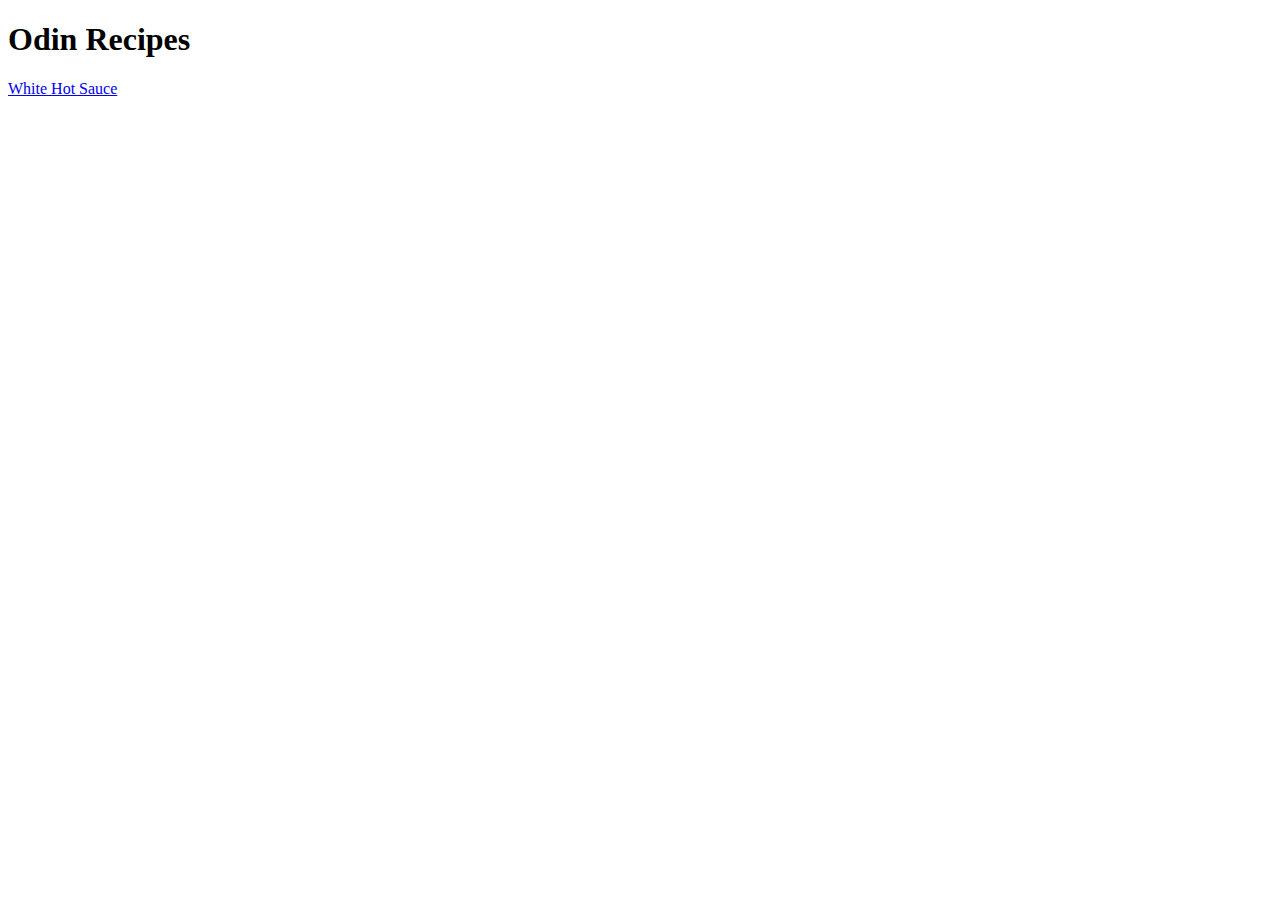
==== index.html @ 16fe8bef "Create root folders, index and first recipe html files" ====
<!DOCTYPE html>
<html lang="en">
    <head>
        <meta charset="utf-8">
        <meta name="viewport" content="width=device-width, initial-scale=1.0">
        <link rel="stylesheet" href="./styles.css">
        <title>Project: Recipes</title>
    </head>
    <body>
        <h1>Odin Recipes</h1>
        <a href="./recipes/whitehotsauce.html">White Hot Sauce</a>
    </body>
</html>
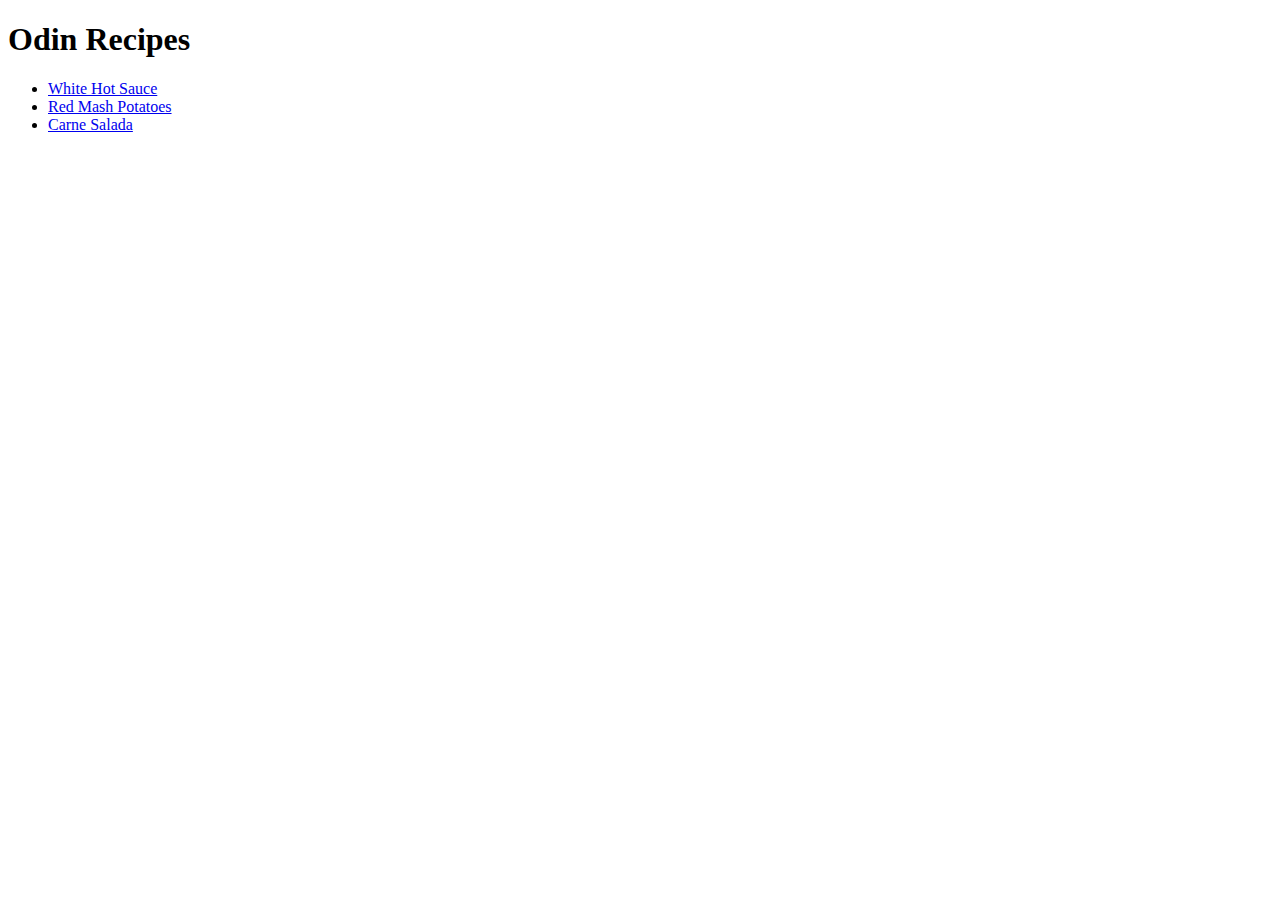
==== commit c8b9d7b2: "Add two recipe templates and link to index.html" ====
--- a/index.html
+++ b/index.html
@@ -8,6 +8,10 @@
     </head>
     <body>
         <h1>Odin Recipes</h1>
-        <a href="./recipes/whitehotsauce.html">White Hot Sauce</a>
+        <ul>
+            <li><a href="./recipes/whitehotsauce.html">White Hot Sauce</a></li>
+            <li><a href="./recipes/redmashpotatoes.html">Red Mash Potatoes</a></li>
+            <li><a href="./recipes/carnesalada.html">Carne Salada</a></li>
+        </ul>
     </body>
 </html>
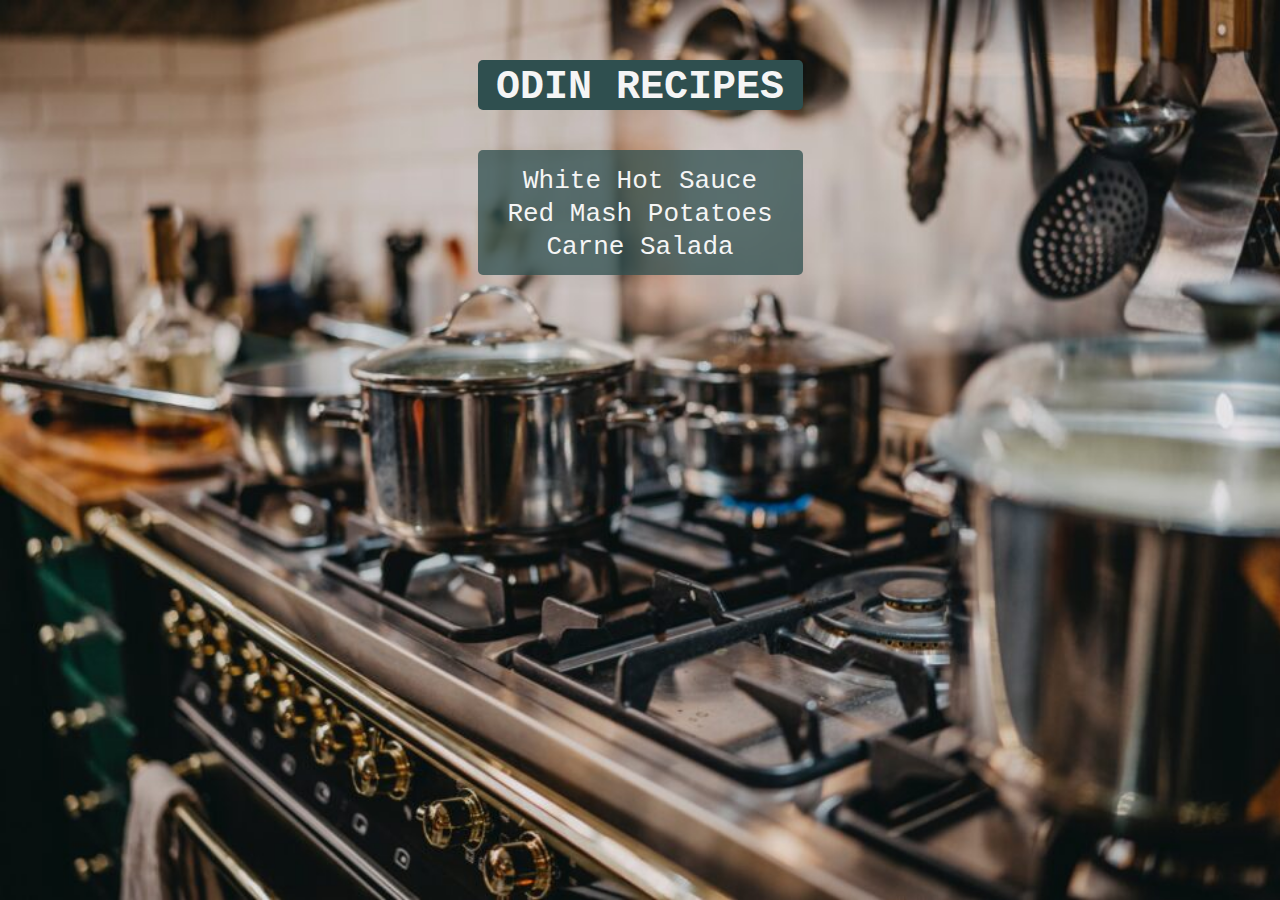
==== commit cdaed8b9: "Finish css on homepage, make minor edits to pages" ====
--- a/index.html
+++ b/index.html
@@ -6,12 +6,12 @@
         <link rel="stylesheet" href="./styles.css">
         <title>Project: Recipes</title>
     </head>
-    <body>
-        <h1>Odin Recipes</h1>
-        <ul>
-            <li><a href="./recipes/whitehotsauce.html">White Hot Sauce</a></li>
-            <li><a href="./recipes/redmashpotatoes.html">Red Mash Potatoes</a></li>
-            <li><a href="./recipes/carnesalada.html">Carne Salada</a></li>
-        </ul>
+    <body class="homepage">
+        <h1>ODIN RECIPES</h1>
+        <div class="index-links">
+            <a href="./recipes/whitehotsauce.html">White Hot Sauce</a>
+            <a href="./recipes/redmashpotatoes.html">Red Mash Potatoes</a>
+            <a href="./recipes/carnesalada.html">Carne Salada</a>
+        </div>
     </body>
 </html>
--- a/styles.css
+++ b/styles.css
@@ -0,0 +1,59 @@
+body {
+    font-family: 'Courier New', Courier, monospace;
+}
+
+/* HOMEPAGE */
+
+body.homepage {
+    background-attachment: fixed;
+    background-image: url(./images/kitchen-background-1024x683.jpg);
+    background-size: cover;
+    background-repeat: no-repeat;
+}
+
+.homepage h1 {
+    font-size: 40px;
+    color: whitesmoke;
+    background-color: darkslategray;
+    width: 325px;
+    margin: 1.5em auto 1em auto;
+    padding-top: 5px;
+    border-radius: 5px;
+}
+
+h1,
+.recipe-img,
+.index-links,
+.home-link {
+    text-align: center;
+}
+
+.index-links {
+    font-size: 26px;
+    width: 325px;
+    margin: auto;
+    /* color: black; */
+    background-color: rgba(47, 79, 79, 75%);
+    padding: 0.6em 0 0.4em 0;
+    border-radius: 5px;
+}
+
+.index-links,a {
+    display: block;
+    text-decoration: none;
+    color: whitesmoke;
+    margin-bottom: 3px;
+}
+
+.index-links,a:hover {
+    color: darksalmon;
+}
+
+.index-links,a:active {
+    color: chocolate;
+}
+
+.index-links,a:visited {
+    color: darkgray;
+}
+
